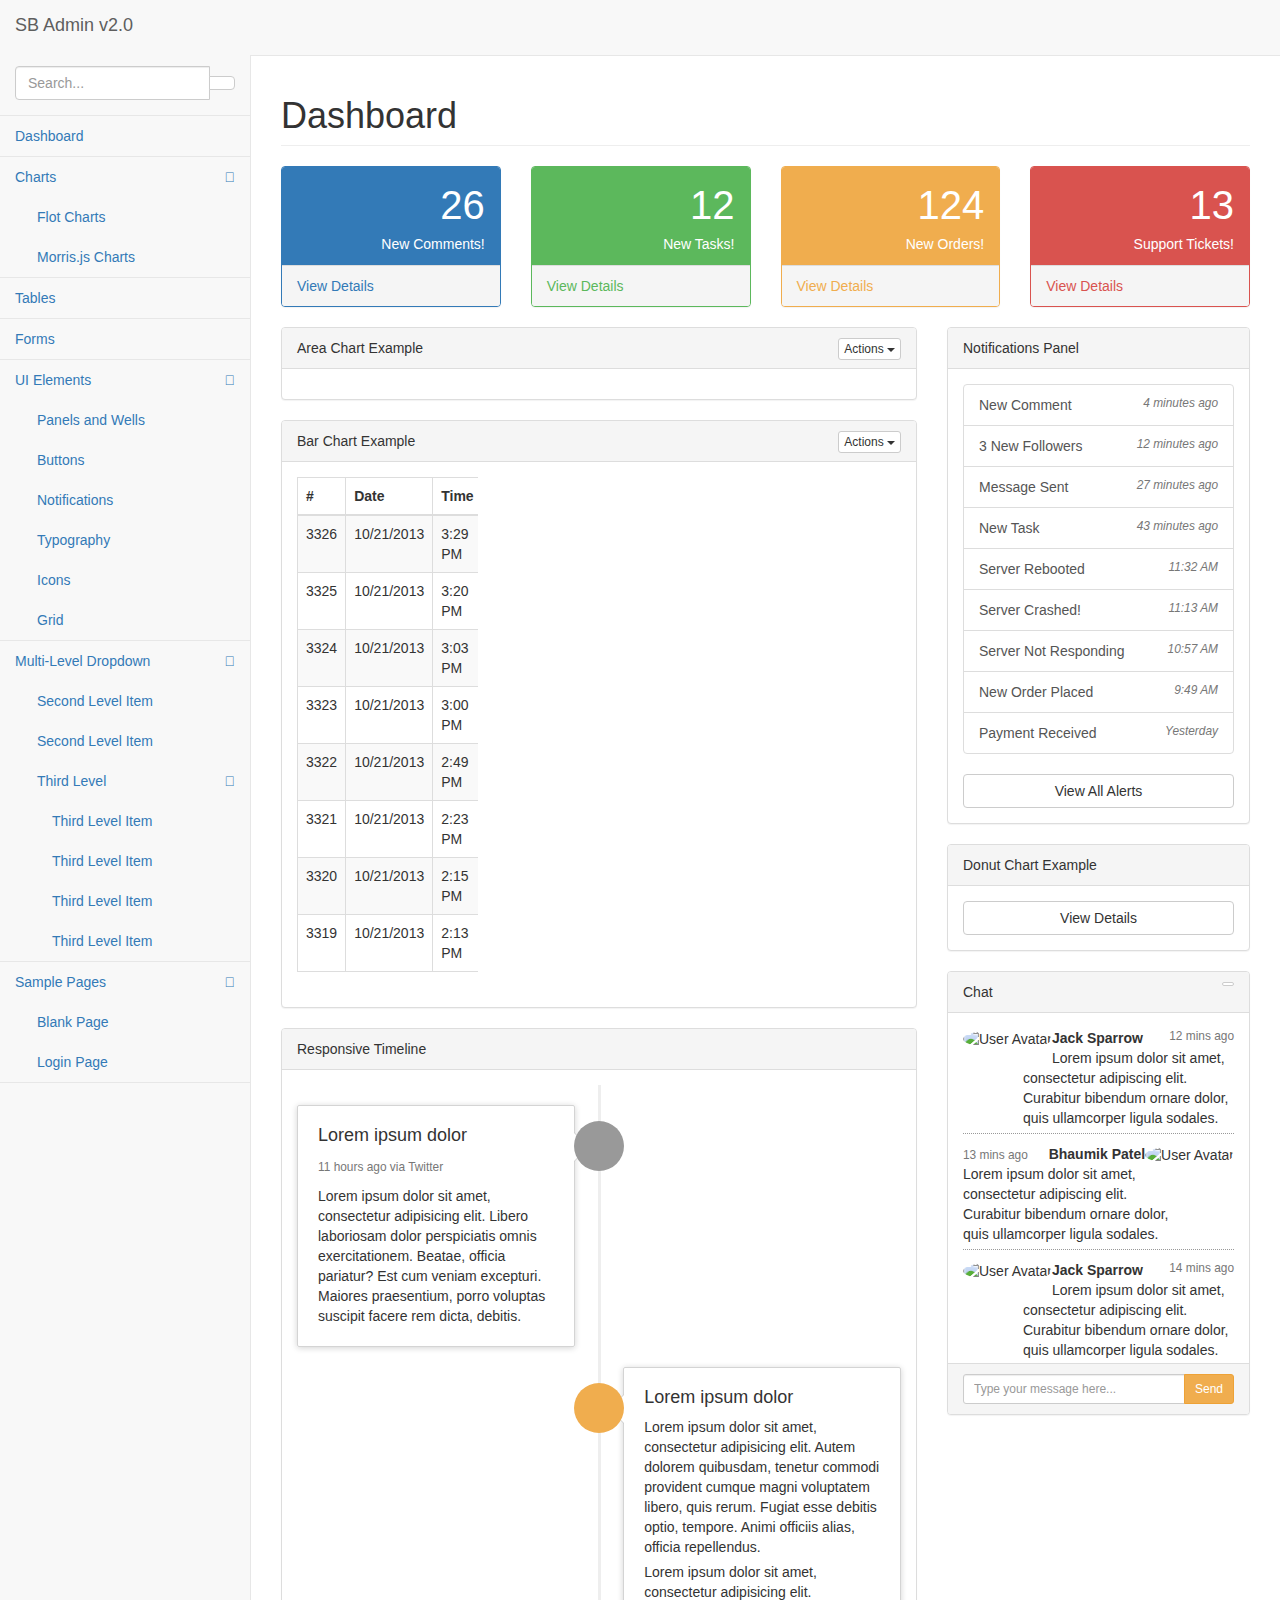
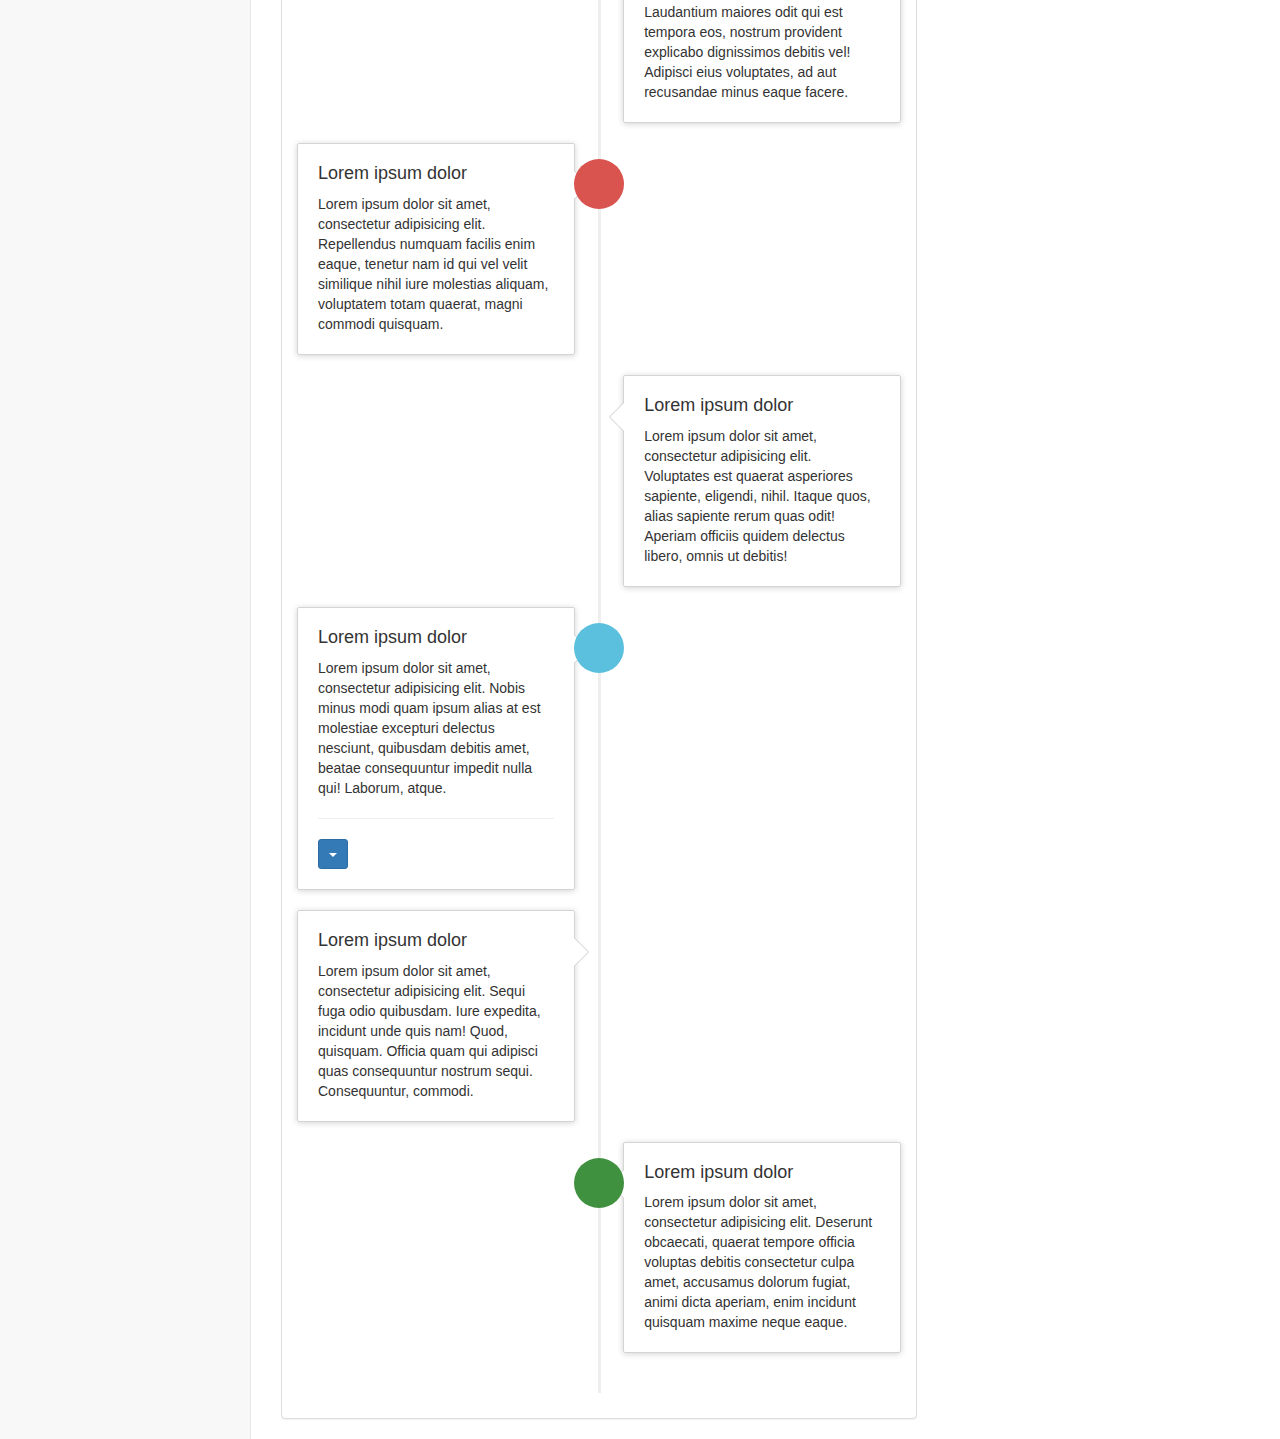
==== startbootstrap-sb-admin-2-1.0.8/startbootstrap-sb-admin-2-1.0.8/dashboard.html @ c71745d7 "Add files via upload" ====
<!DOCTYPE html>
<html>
<head>
<meta http-equiv="refresh" content="0;url=pages/index.html">
<title>SB Admin 2</title>
<script language="javascript">
    window.location.href = "pages/index.html"
</script>
</head>
<body>
Go to <a href="pages/index.html">/pages/index.html</a>
</body>
</html>
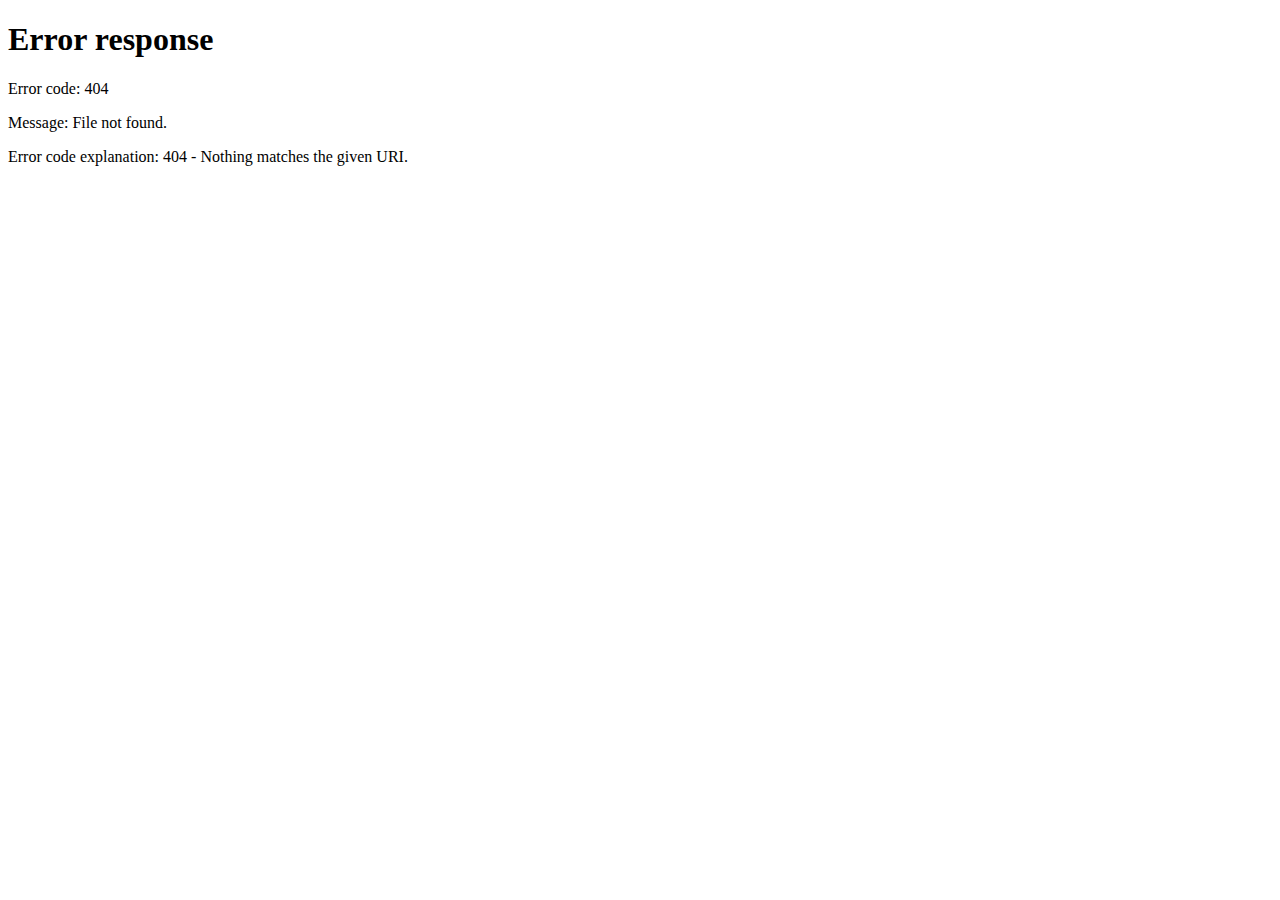
==== commit 704f7966: "Update dashboard.html" ====
--- a/startbootstrap-sb-admin-2-1.0.8/startbootstrap-sb-admin-2-1.0.8/dashboard.html
+++ b/startbootstrap-sb-admin-2-1.0.8/startbootstrap-sb-admin-2-1.0.8/dashboard.html
@@ -1,13 +1,13 @@
 <!DOCTYPE html>
 <html>
 <head>
-<meta http-equiv="refresh" content="0;url=pages/index.html">
+<meta http-equiv="refresh" content="0;url=startbootstrap-sb-admin-2-1.0.8/startbootstrap-sb-admin-2-1.0.8/pages/dashboard.html">
 <title>SB Admin 2</title>
 <script language="javascript">
-    window.location.href = "pages/index.html"
+    window.location.href = "startbootstrap-sb-admin-2-1.0.8/startbootstrap-sb-admin-2-1.0.8/pages/dashboard.html"
 </script>
 </head>
 <body>
-Go to <a href="pages/index.html">/pages/index.html</a>
+Go to <a href="startbootstrap-sb-admin-2-1.0.8/startbootstrap-sb-admin-2-1.0.8/pages/dashboard.html">/pages/dashboard.html</a>
 </body>
 </html>
